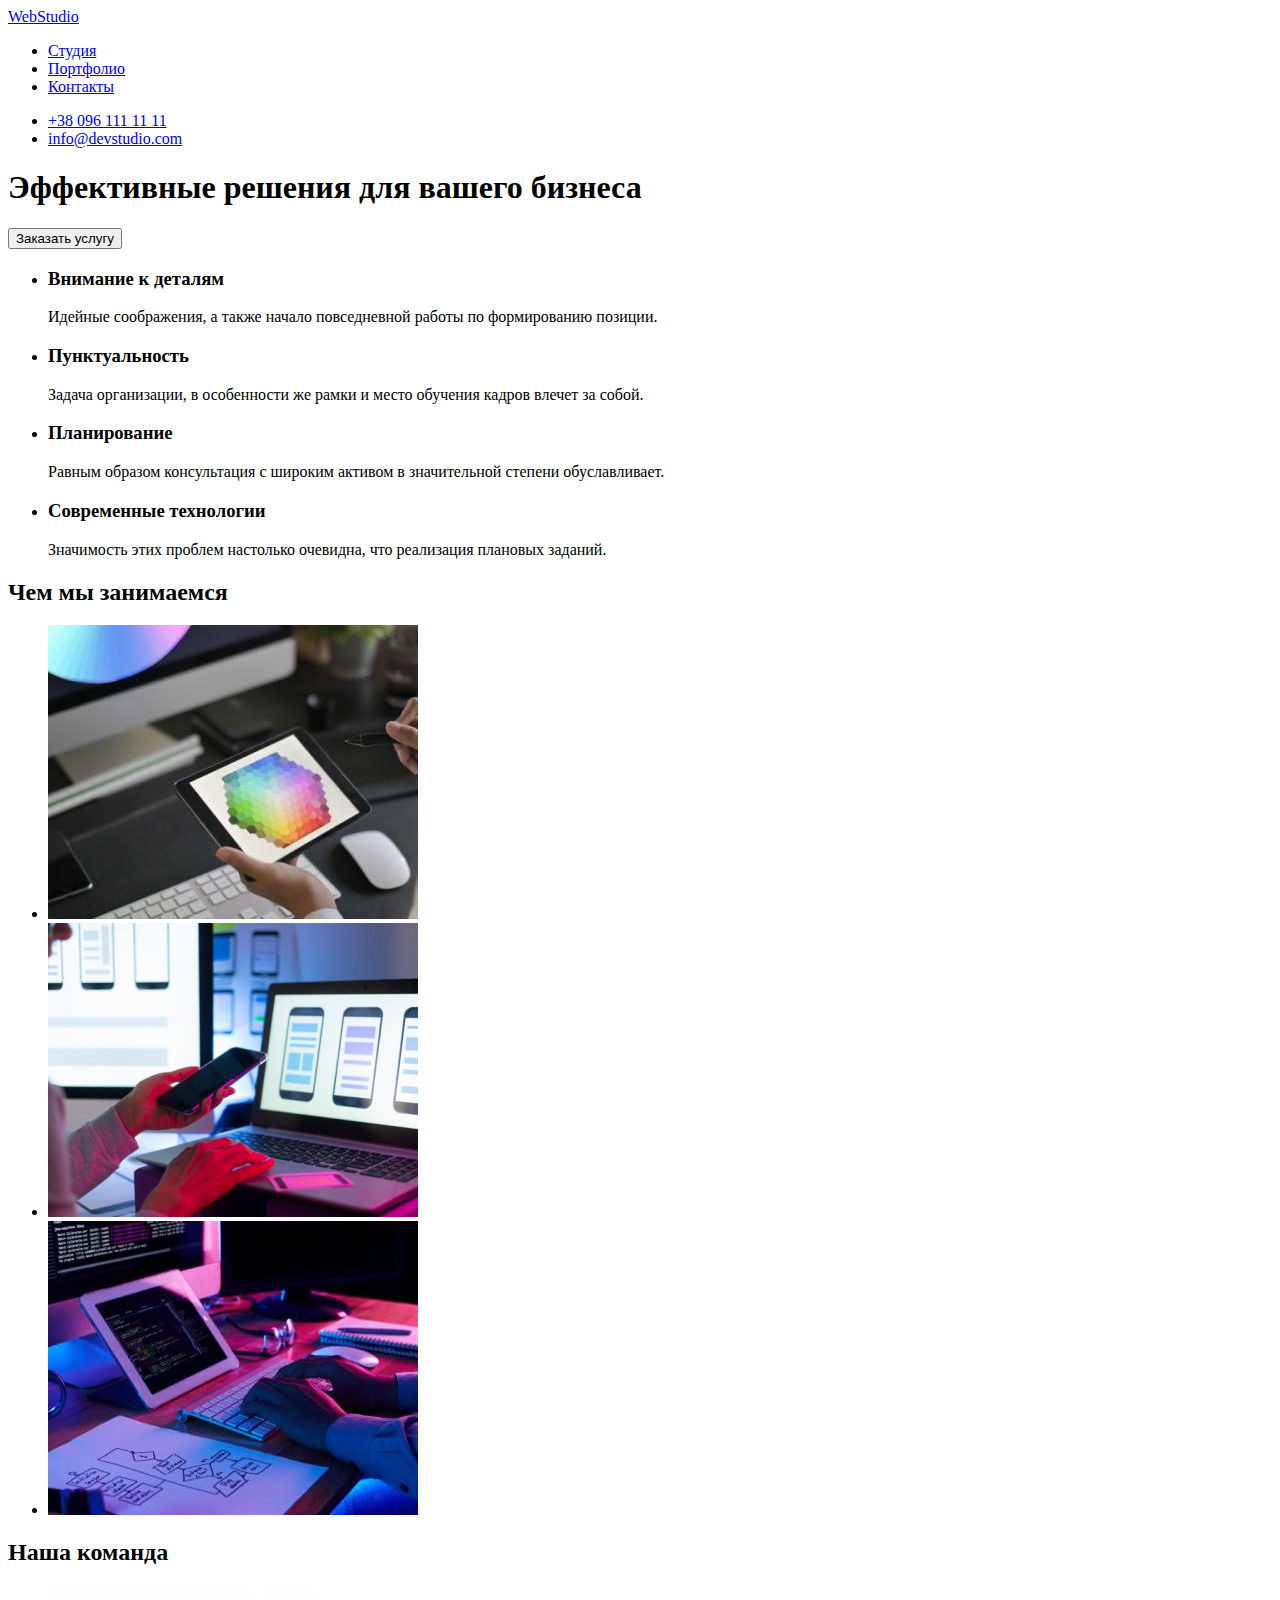
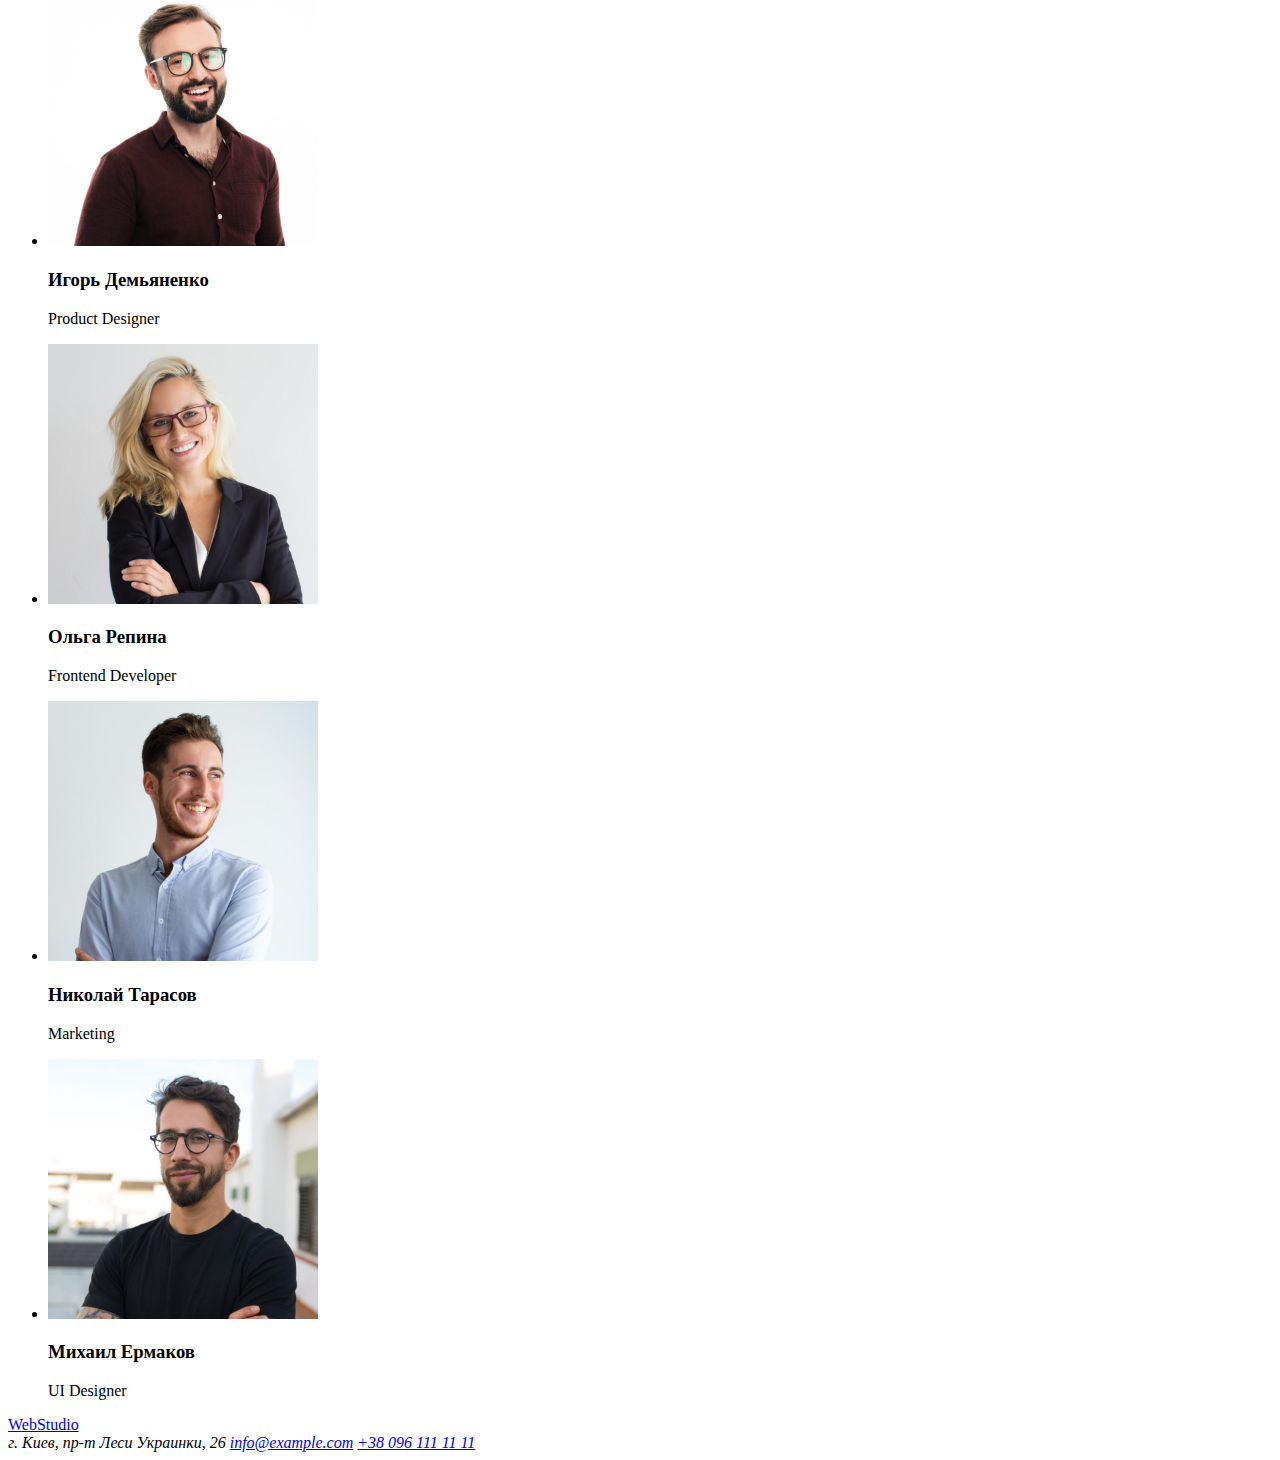
==== index.html @ df604c3b "Initial commit" ====
<!DOCTYPE html>
<html lang="en">
  <head>
    <meta charset="UTF-8" />
    <meta name="WebStudio" content="width=device-width, initial-scale=1.0" />
    <title>WebStudio (Version 2.1)</title>
  </head>
  <body>
    <header>
      <nav>
        <a href="WebStudio">WebStudio</a>
        <ul>
          <li><a href="Студия">Студия</a></li>
          <li><a href="Портфолио">Портфолио</a></li>
          <li><a href="Контакты">Контакты</a></li>
        </ul>
      </nav>
      <ul>
        <li><a href="tel:0961111111">+38 096 111 11 11</a></li>
        <li><a href="mailto:info@devstudio.com">info@devstudio.com</a></li>
      </ul>
    </header>
    <main>
      <section>
        <h1>Эффективные решения для вашего бизнеса</h1>
        <button>Заказать услугу</button>
      </section>

      <section>
        <ul>
          <li>
            <h3>Внимание к деталям</h3>
            <p>Идейные соображения, а также начало повседневной работы по формированию позиции.</p>
          </li>
          <li>
            <h3>Пунктуальность</h3>
            <p>Задача организации, в особенности же рамки и место обучения кадров влечет за собой.</p>
          </li>
          <li>
            <h3>Планирование</h3>
            <p>Равным образом консультация с широким активом в значительной степени обуславливает.</p>
          </li>
          <li>
            <h3>Современные технологии</h3>
            <p>Значимость этих проблем настолько очевидна, что реализация плановых заданий.</p>
          </li>
        </ul>
      </section>
      <section>
        <h2>Чем мы занимаемся</h2>
        <ul>
          <li><img src="./images/planshet.jpg" alt="Создаем современные веб сайты" width="370" /></li>
          <li>
            <img src="./images/phone.jpg" alt="Интегрируем под работу на мобильных устройствах" width="370" />
          </li>
          <li><img src="./images/keyboard.jpg" alt="Оформляем веб дизайн" width="370" /></li>
        </ul>
      </section>
      <section>
        <h2>Наша команда</h2>
        <ul>
          <li>
            <img src="./images/igor.jpg" alt="Игорь Демьяненко" width="270" height="260" />
            <h3>Игорь Демьяненко</h3>
            <p>Product Designer</p>
          </li>

          <li>
            <img src="./images/olga.jpg" alt="Ольга Репина" width="270" height="260" />
            <h3>Ольга Репина</h3>
            <p>Frontend Developer</p>
          </li>

          <li>
            <img src="./images/nik.jpg" alt="Николай Тарасов" width="270" height="260" />
            <h3>Николай Тарасов</h3>
            <p>Marketing</p>
          </li>

          <li>
            <img src="./images/misha.jpg" alt="Михаил Ермаков" width="270" height="260" />
            <h3>Михаил Ермаков</h3>
            <p>UI Designer</p>
          </li>
        </ul>
      </section>
    </main>

    <footer>
      <a href="WebStudio">WebStudio</a>
      <address>
        г. Киев, пр-т Леси Украинки, 26
        <a href="mailto:info@example.com">info@example.com</a>
        <a href="tel:0961111111">+38 096 111 11 11</a>
      </address>
    </footer>
  </body>
</html>
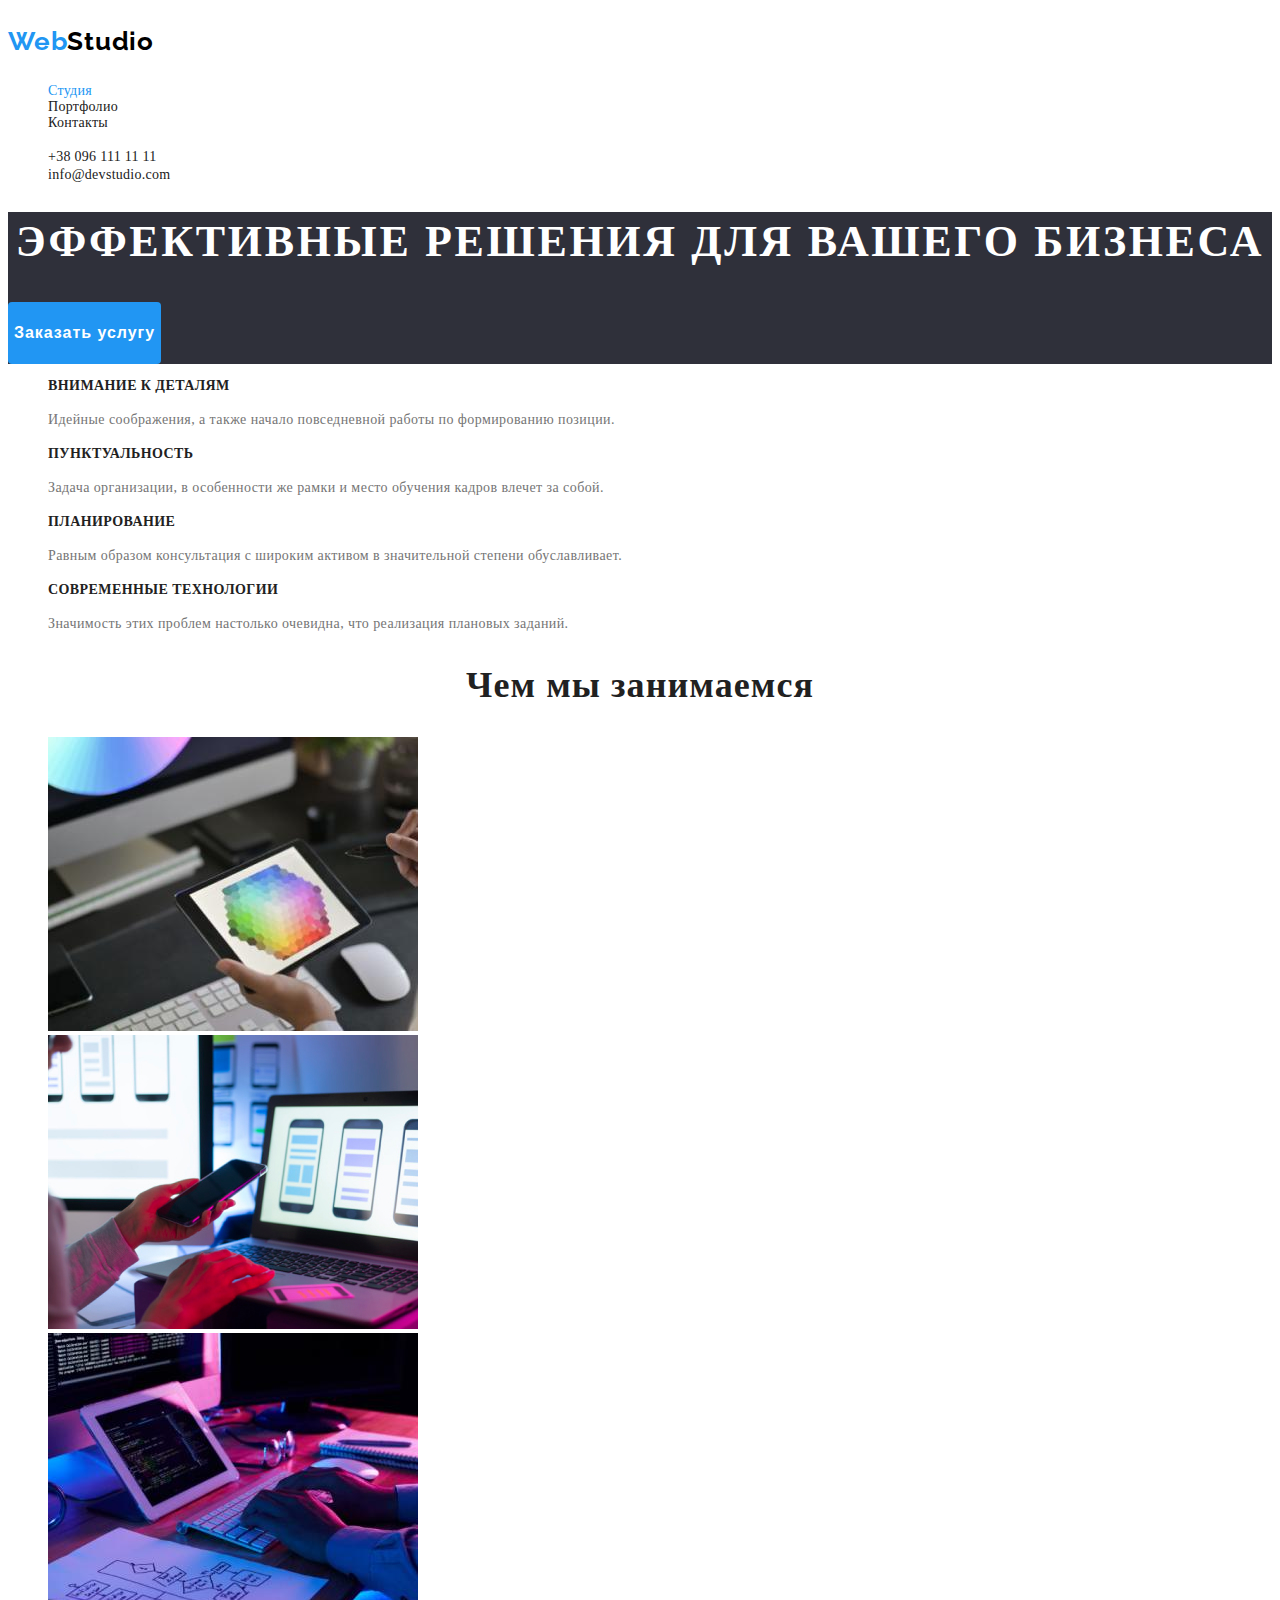
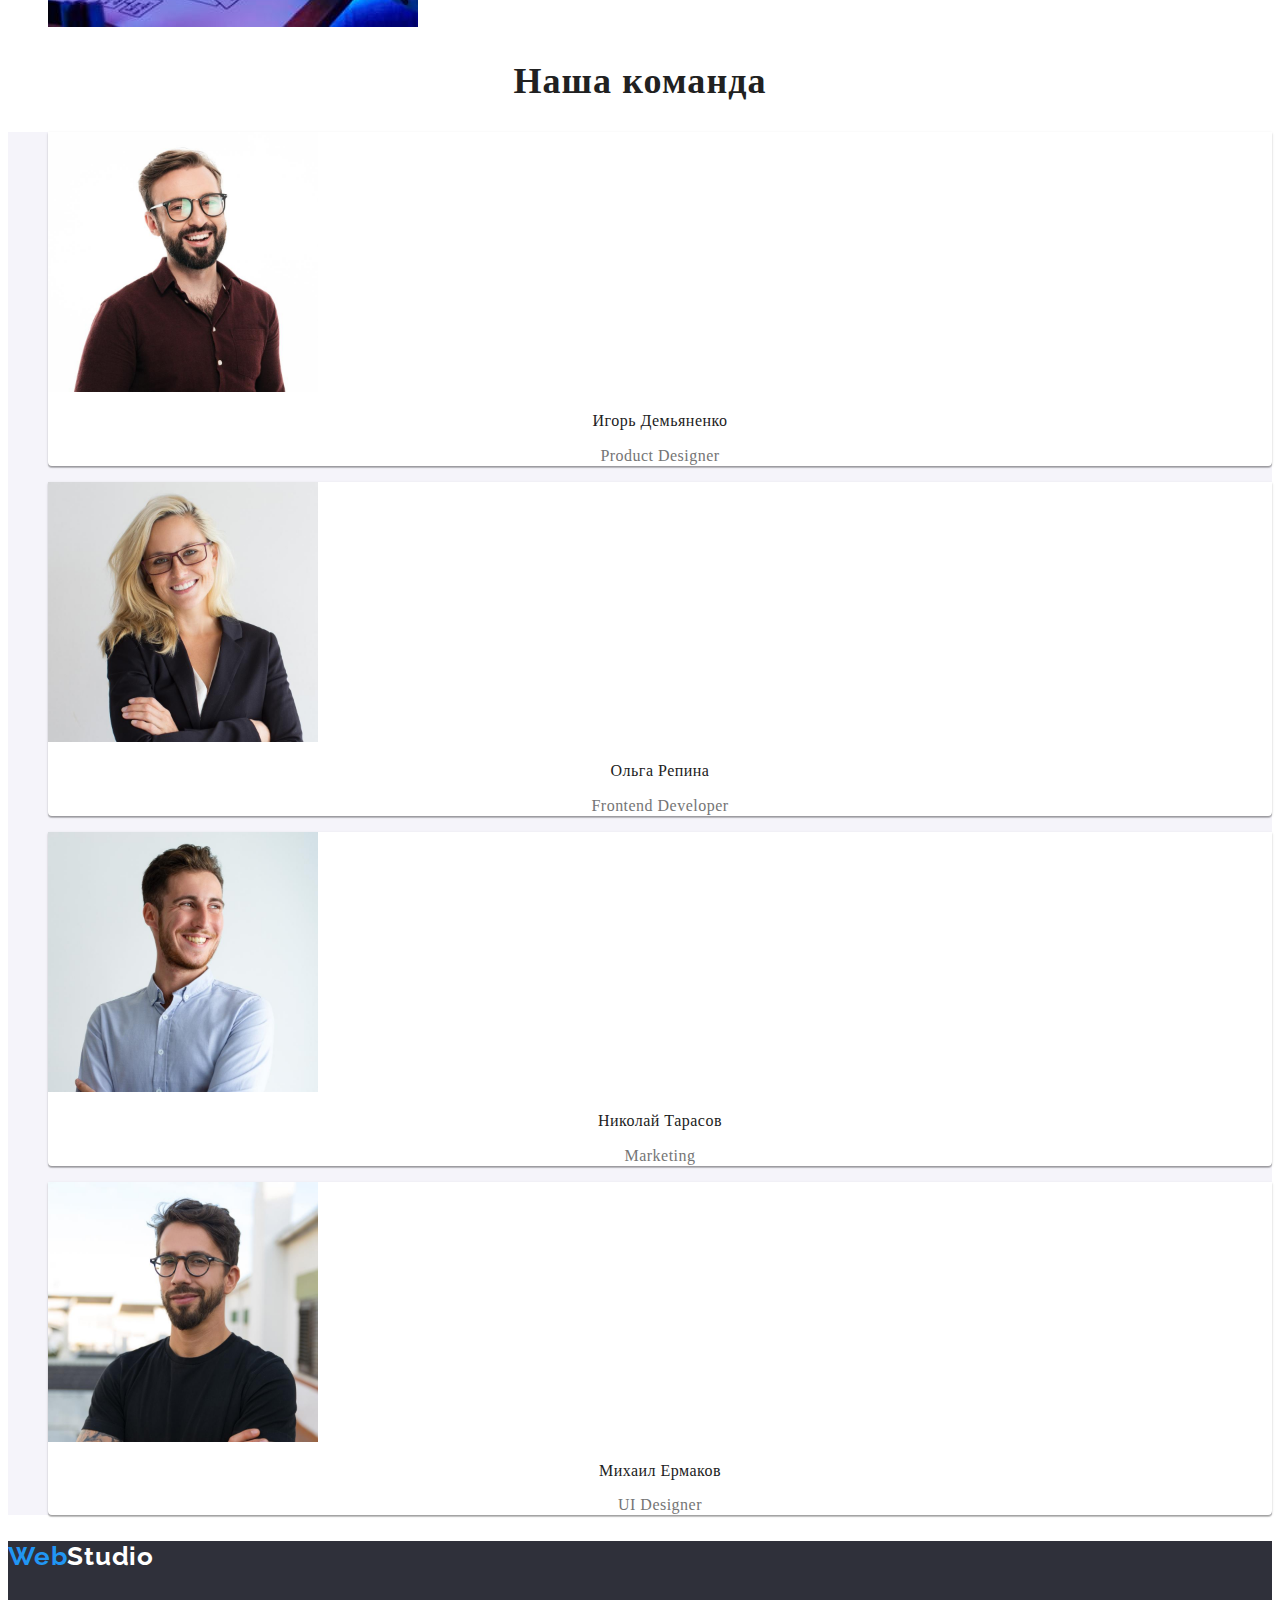
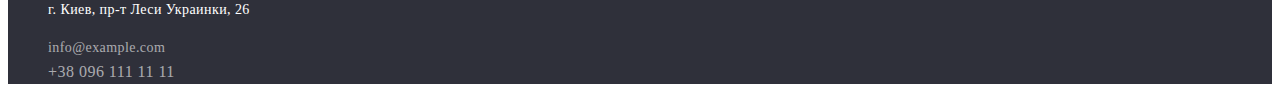
==== commit 4009afbc: "Add files via upload" ====
--- a/index.html
+++ b/index.html
@@ -2,96 +2,107 @@
 <html lang="en">
   <head>
     <meta charset="UTF-8" />
-    <meta name="WebStudio" content="width=device-width, initial-scale=1.0" />
-    <title>WebStudio (Version 2.1)</title>
+    <meta http-equiv="X-UA-Compatible" content="IE=edge" />
+    <meta name="viewport" content="width=device-width, initial-scale=1.0" />
+    <title>WebStudio 2</title>
+    <!-- Project fonts -->
+    <link rel="preconnect" href="https://fonts.googleapis.com" />
+    <link rel="preconnect" href="https://fonts.gstatic.com" crossorigin />
+    <link
+      href="https://fonts.googleapis.com/css2?family=Open+Sans:wght@400;600;700&family=Raleway:wght@700&display=swap"
+      rel="stylesheet"
+    />
+    <!-- Custom styles -->
+    <link rel="stylesheet" href="./css/style.css" />
   </head>
   <body>
-    <header>
-      <nav>
-        <a href="WebStudio">WebStudio</a>
-        <ul>
-          <li><a href="Студия">Студия</a></li>
-          <li><a href="Портфолио">Портфолио</a></li>
-          <li><a href="Контакты">Контакты</a></li>
+    <header class="header">
+      <nav class="navbar">
+        <p class="logo">Web<span style="color:rgb(0, 0, 0)">Studio</span></p>         
+        <ul class="list">
+          <li class="item"><a class="link active " href="./index.html">Студия</a></li>
+          <li class="item"><a class="link " href="./portfolio.html">Портфолио</a></li>
+          <li class="item"><a class="link" href="Контакты">Контакты</a></li>
         </ul>
       </nav>
-      <ul>
-        <li><a href="tel:0961111111">+38 096 111 11 11</a></li>
-        <li><a href="mailto:info@devstudio.com">info@devstudio.com</a></li>
+      <ul class="contacts">
+        <li><a class="contact" href="tel:0961111111">+38 096 111 11 11</a></li>
+        <li><a class="contact" href="mailto:info@devstudio.com">info@devstudio.com</a></li>
       </ul>
     </header>
     <main>
-      <section>
-        <h1>Эффективные решения для вашего бизнеса</h1>
-        <button>Заказать услугу</button>
+      <section class="hero">
+        <h1 class="hero-title">Эффективные решения для вашего бизнеса</h1>
+        <button type="button" class="button"><p class="button-text">Заказать услугу</p></button>
       </section>
 
       <section>
-        <ul>
-          <li>
-            <h3>Внимание к деталям</h3>
-            <p>Идейные соображения, а также начало повседневной работы по формированию позиции.</p>
+        <ul class="list">
+          <li class="list-item">
+            <h3 class="subheader">Внимание к деталям</h3>
+            <p class="description">Идейные соображения, а также начало повседневной работы по формированию позиции.</p>
           </li>
-          <li>
-            <h3>Пунктуальность</h3>
-            <p>Задача организации, в особенности же рамки и место обучения кадров влечет за собой.</p>
+          <li class="list-item">
+            <h3 class="subheader">Пунктуальность</h3>
+            <p class="description">Задача организации, в особенности же рамки и место обучения кадров влечет за собой.</p>
           </li>
-          <li>
-            <h3>Планирование</h3>
-            <p>Равным образом консультация с широким активом в значительной степени обуславливает.</p>
+          <li class="list-item">
+            <h3 class="subheader">Планирование</h3>
+            <p class="description">Равным образом консультация с широким активом в значительной степени обуславливает.</p>
           </li>
-          <li>
-            <h3>Современные технологии</h3>
-            <p>Значимость этих проблем настолько очевидна, что реализация плановых заданий.</p>
+          <li class="list-item">
+            <h3 class="subheader">Современные технологии</h3>
+            <p class="description">Значимость этих проблем настолько очевидна, что реализация плановых заданий.</p>
           </li>
         </ul>
       </section>
-      <section>
-        <h2>Чем мы занимаемся</h2>
-        <ul>
-          <li><img src="./images/planshet.jpg" alt="Создаем современные веб сайты" width="370" /></li>
-          <li>
-            <img src="./images/phone.jpg" alt="Интегрируем под работу на мобильных устройствах" width="370" />
+      <section class="img-group">
+        <h2 class="title">Чем мы занимаемся</h2>
+        <ul class="img-list">
+          <li class="img"><img src="./images/planshet.jpg" alt="Создаем современные веб сайты"/></li>
+          <li class="img"><img src="./images/phone.jpg" alt="Интегрируем под работу на мобильных устройствах"/>
           </li>
-          <li><img src="./images/keyboard.jpg" alt="Оформляем веб дизайн" width="370" /></li>
+          <li class="img"><img src="./images/keyboard.jpg" alt="Оформляем веб дизайн"/></li>
         </ul>
       </section>
-      <section>
-        <h2>Наша команда</h2>
-        <ul>
-          <li>
-            <img src="./images/igor.jpg" alt="Игорь Демьяненко" width="270" height="260" />
-            <h3>Игорь Демьяненко</h3>
-            <p>Product Designer</p>
+      <section >
+        <h2 class="title">Наша команда</h2>
+        <ul class="team-cards">
+          <li class="team-card" >
+            <img class="img-member" src="./images/igor.jpg" alt="Игорь Демьяненко"/>
+            <h3 class="member-name">Игорь Демьяненко</h3>
+            <p class="member-role">Product Designer</p>
           </li>
 
-          <li>
-            <img src="./images/olga.jpg" alt="Ольга Репина" width="270" height="260" />
-            <h3>Ольга Репина</h3>
-            <p>Frontend Developer</p>
+          <li class="team-card">  
+            <img class="img-member" src="./images/olga.jpg" alt="Ольга Репина" />
+            <h3 class="member-name">Ольга Репина</h3>
+            <p class="member-role">Frontend Developer</p>
           </li>
 
-          <li>
-            <img src="./images/nik.jpg" alt="Николай Тарасов" width="270" height="260" />
-            <h3>Николай Тарасов</h3>
-            <p>Marketing</p>
-          </li>
+          <li class="team-card">                  
+            <img class="img-member" src="./images/nik.jpg" alt="Николай Тарасов" />
+            <h3 class="member-name">Николай Тарасов</h3>
+            <p class="member-role">Marketing</p>
+          </li>                           
 
-          <li>
-            <img src="./images/misha.jpg" alt="Михаил Ермаков" width="270" height="260" />
-            <h3>Михаил Ермаков</h3>
-            <p>UI Designer</p>
+          <li class="team-card">
+            <img  class="img-member" src="./images/misha.jpg" alt="Михаил Ермаков"/>
+            <h3 class="member-name">Михаил Ермаков</h3>
+            <p class="member-role">UI Designer</p>
           </li>
         </ul>
       </section>
     </main>
 
-    <footer>
-      <a href="WebStudio">WebStudio</a>
+    <footer class="footer">
+      <p class="logo">Web<span style="color:white">Studio</span></p>
       <address>
-        г. Киев, пр-т Леси Украинки, 26
-        <a href="mailto:info@example.com">info@example.com</a>
-        <a href="tel:0961111111">+38 096 111 11 11</a>
+        <ul class="contacts">
+        <li><p class="adress">г. Киев, пр-т Леси Украинки, 26</p></li>
+       <li><a  class="email" href="mailto:info@example.com">info@example.com</a></li> 
+        <li><a class="phone" href="tel:0961111111">+38 096 111 11 11</a></li>
+      </ul>
       </address>
     </footer>
   </body>
--- a/css/style.css
+++ b/css/style.css
@@ -0,0 +1,321 @@
+body{
+    font-family: 'Roboto';
+    font-style: normal;
+
+
+}
+.hero{
+    background-color: #2F303A;
+}
+
+.header{
+    background: #FFFFFF;
+    
+}
+.hero-title{
+
+font-weight: 900;
+font-size: 44px;
+line-height: 1.36;
+text-align: center;
+letter-spacing: 0.06em;
+text-transform: uppercase;
+color: #FFFFFF;
+}
+.title{
+font-style: normal;
+font-weight: 700;
+font-size: 36px;
+line-height: 1.16;
+text-align: center;
+letter-spacing: 0.03em;
+
+color: #212121;
+}
+.subheader{
+font-style: normal;
+font-weight: 700;
+font-size: 14px;
+line-height: 1.14;
+letter-spacing: 0.03em;
+text-transform: uppercase;
+
+color: #212121;
+
+
+}
+.description{
+
+font-style: normal;
+font-weight: 400;
+font-size: 14px;
+line-height: 1.7;
+letter-spacing: 0.03em;
+
+color: #757575;
+
+
+}
+.phone{
+
+
+text-decoration: none;
+color: #757575;
+font-family: 'Roboto';
+font-style: normal;
+font-weight: 400;
+font-size: 1.7;
+line-height: 24px;
+letter-spacing: 0.03em;
+color: rgba(255, 255, 255, 0.6);
+}
+
+.button{
+    
+background: #2196F3;
+border-radius: 4px;
+outline: none;
+  cursor: pointer;
+  border: none;
+
+}
+.button-text{
+font-weight: 700;
+font-size: 16px;
+line-height: 1.8;
+display: flex;
+align-items: center;
+text-align: center;
+letter-spacing: 0.06em;
+color: #FFFFFF;
+}
+.button:hover{
+    background: #188CE8;
+border-radius: 4px;
+}
+.logo{
+
+font-family: 'Raleway';
+font-style: normal;
+font-weight: 700;
+font-size: 26px;
+line-height: 1.19;
+
+/* identical to box height */
+letter-spacing: 0.03em;
+
+color: #2196F3;
+
+}
+.container
+{
+    background: #FFFFFF;
+border: 1px solid #EEEEEE;
+box-sizing: border-box;
+}
+.list{
+font-style: normal;
+font-weight: 500;
+font-size: 14px;
+line-height: 1.14;
+letter-spacing: 0.02em;
+
+color: #212121;
+}
+.footer{
+    background: #2F303A;
+}
+
+.img-member{
+width: 270px;
+height: 260px;
+}
+.team-card{
+    background: #FFFFFF;
+
+/* material shadow v1 */
+box-shadow: 0px 1px 3px rgba(0, 0, 0, 0.12), 0px 1px 1px rgba(0, 0, 0, 0.14), 0px 2px 1px rgba(0, 0, 0, 0.2);
+border-radius: 0px 0px 4px 4px;
+}
+.member-name{
+font-style: normal;
+font-weight: 500;
+font-size: 16px;
+line-height: 1.18;
+text-align: center;
+letter-spacing: 0.03em;
+color: #212121;
+}
+.member-role{
+font-style: normal;
+font-weight: 400;
+font-size: 16px;
+line-height: 1.18;
+text-align: center;
+letter-spacing: 0.03em;
+
+color: #757575;
+
+
+}
+.filter-buttons{
+    text-align: center;
+
+}
+.filter-button{
+    background: #F5F4FA;
+    border-radius: 4px;
+    font-family: 'Roboto';
+    font-style: normal;
+    font-weight: 500;
+    font-size: 16px;
+    line-height: 1.6;
+    text-align: center;
+    letter-spacing: 0.03em;
+    color: #212121;
+}
+.filter-name{
+    font-family: 'Roboto';
+font-style: normal;
+font-weight: 500;
+font-size: 16px;
+line-height: 1.6;
+text-align: center;
+letter-spacing: 0.03em;
+
+color: #212121;
+}
+.active-button{
+  background: #2196F3;
+  color: #FFFFFF;
+ box-shadow: 0px 3px 1px rgba(0, 0, 0, 0.1), 0px 1px 2px rgba(0, 0, 0, 0.08), 0px 2px 2px rgba(0, 0, 0, 0.12);
+  border-radius: 4px;
+ font-family: 'Roboto';
+font-style: normal;
+font-weight: 500;
+font-size: 16px;
+line-height: 1.6;
+text-align: center;
+letter-spacing: 0.03em;
+color: #FFFFFF;
+    
+}
+.filter-button:active{
+    background: #2196F3;
+    color: #FFFFFF;
+box-shadow: 0px 3px 1px rgba(0, 0, 0, 0.1), 0px 1px 2px rgba(0, 0, 0, 0.08), 0px 2px 2px rgba(0, 0, 0, 0.12);
+border-radius: 4px;
+font-family: 'Roboto';
+font-style: normal;
+font-weight: 500;
+font-size: 16px;
+line-height: 1.6;
+text-align: center;
+letter-spacing: 0.03em;
+color: #FFFFFF;
+}
+
+.item-card{
+    list-style: none;
+    background: #FFFFFF;
+border: 1px solid #EEEEEE;
+box-sizing: border-box;
+}
+.item-header{
+    font-style: normal;
+    font-weight: 700;
+    font-size: 18px;
+    line-height: 2;
+   letter-spacing: 0.06em;
+    color: #212121;}
+    .item-name{
+        font-style: normal;
+font-weight: 400;
+font-size: 16px;
+line-height: 1.8;
+letter-spacing: 0.03em;
+color: #757575;
+    }
+.adress{
+font-style: normal;
+font-weight: 400;
+font-size: 14px;
+line-height: 1.7;
+letter-spacing: 0.03em;
+
+color: #FFFFFF;
+}
+.email{
+    font-family: 'Roboto';
+    font-style: normal;
+    font-weight: 400;
+    font-size: 14px;
+    line-height: 1.7;
+    
+    letter-spacing: 0.03em;
+    
+    color: rgba(255, 255, 255, 0.6);
+    text-decoration: none;
+    
+
+
+}
+
+.list{
+    list-style: none;
+    font-style: normal;
+    font-weight: 500;
+    font-size: 14px;
+    line-height: 1.14;
+    letter-spacing: 0.02em;
+    
+    color: #212121;}
+  
+.contacts{
+    list-style: none;
+    text-decoration: none;
+
+}
+.contact{
+    text-decoration: none;
+    font-family: 'Roboto';
+font-style: normal;
+font-weight: 500;
+font-size: 14px;
+line-height: 1.14;
+letter-spacing: 0.02em;
+
+color: #212121;
+}
+.contact:hover{
+    color: #2196F3;
+}
+.contact:focus{
+    color: #2196F3;
+}
+
+.link{
+    text-decoration: none;
+    font-family: 'Roboto';
+font-style: normal;
+font-weight: 500;
+font-size: 14px;
+line-height: 1.14;
+letter-spacing: 0.02em;
+
+color: #212121;
+}
+.active{
+    color: #2196F3;
+    }
+    .team-cards{
+        background: #F5F4FA;
+        list-style: none;
+    }
+    .img-list{
+        list-style: none;
+    }
+    .link:focus{
+        color: #3b6283;
+
+    }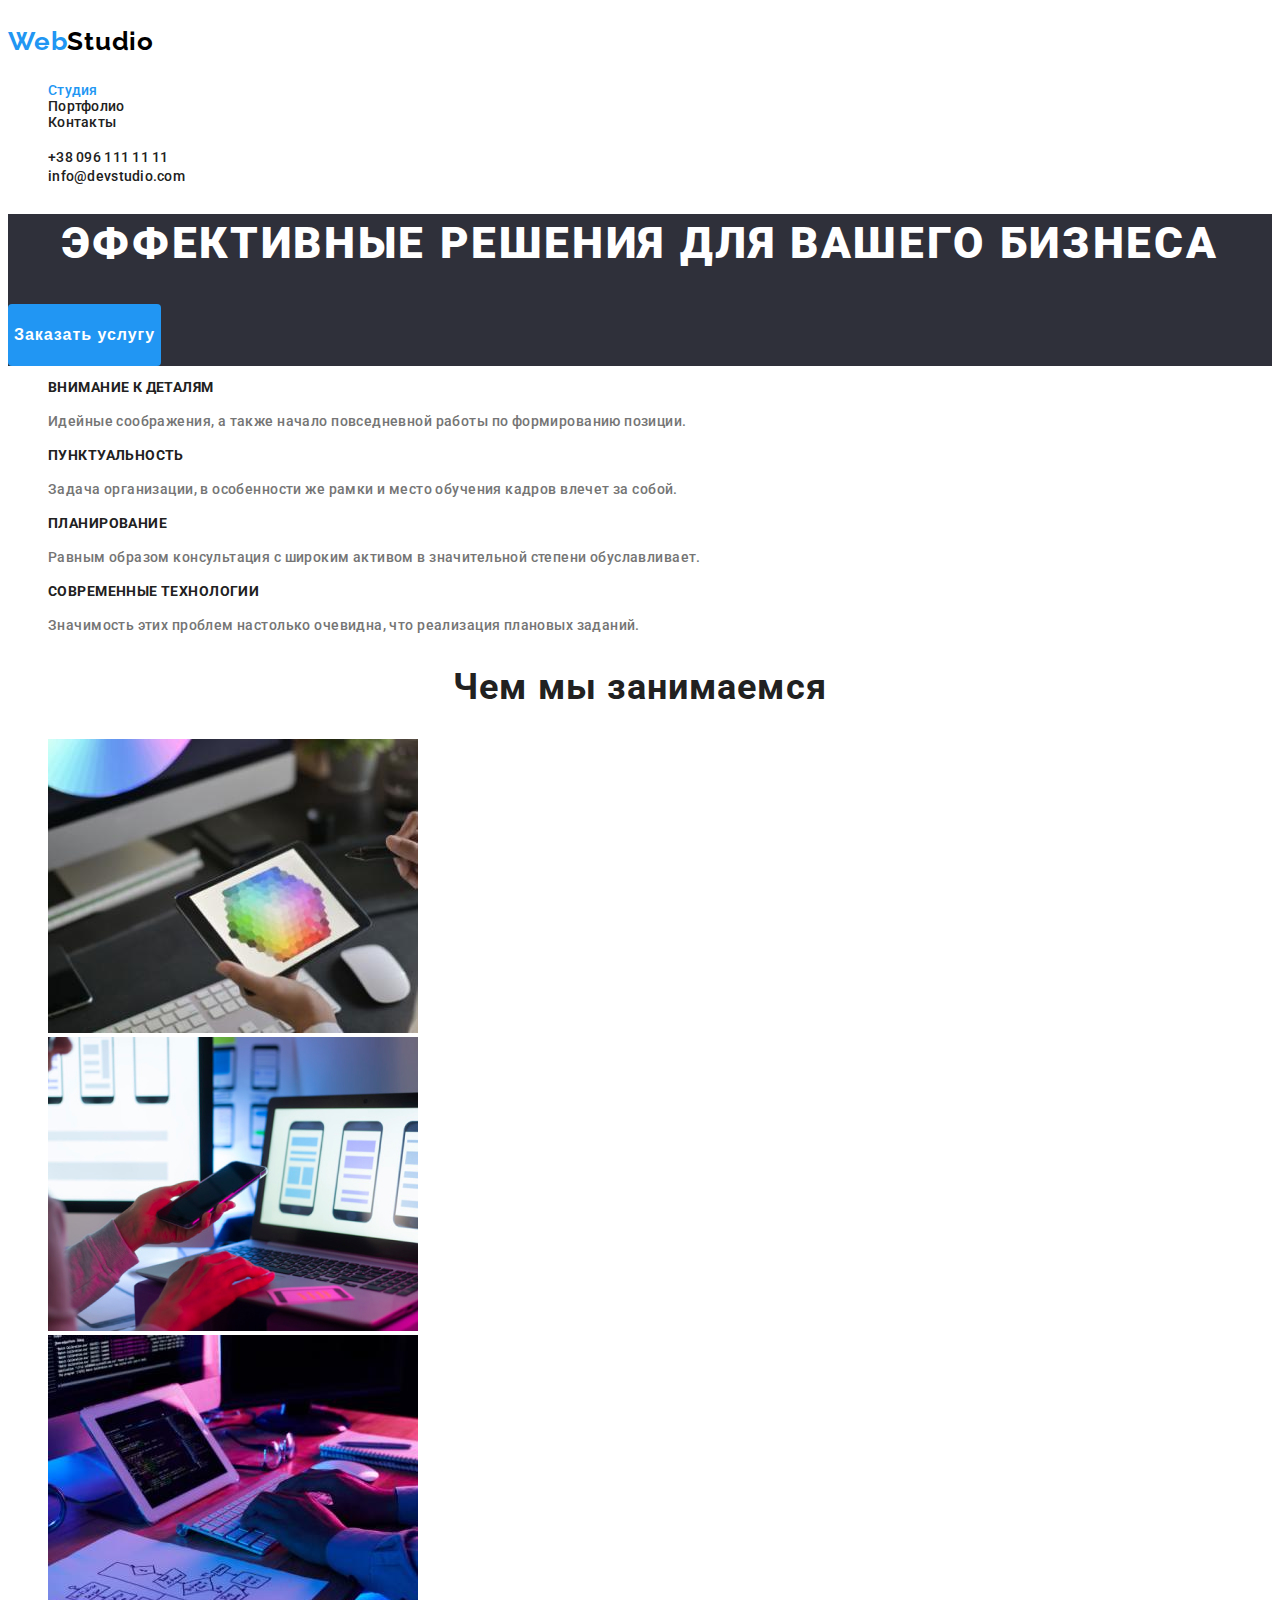
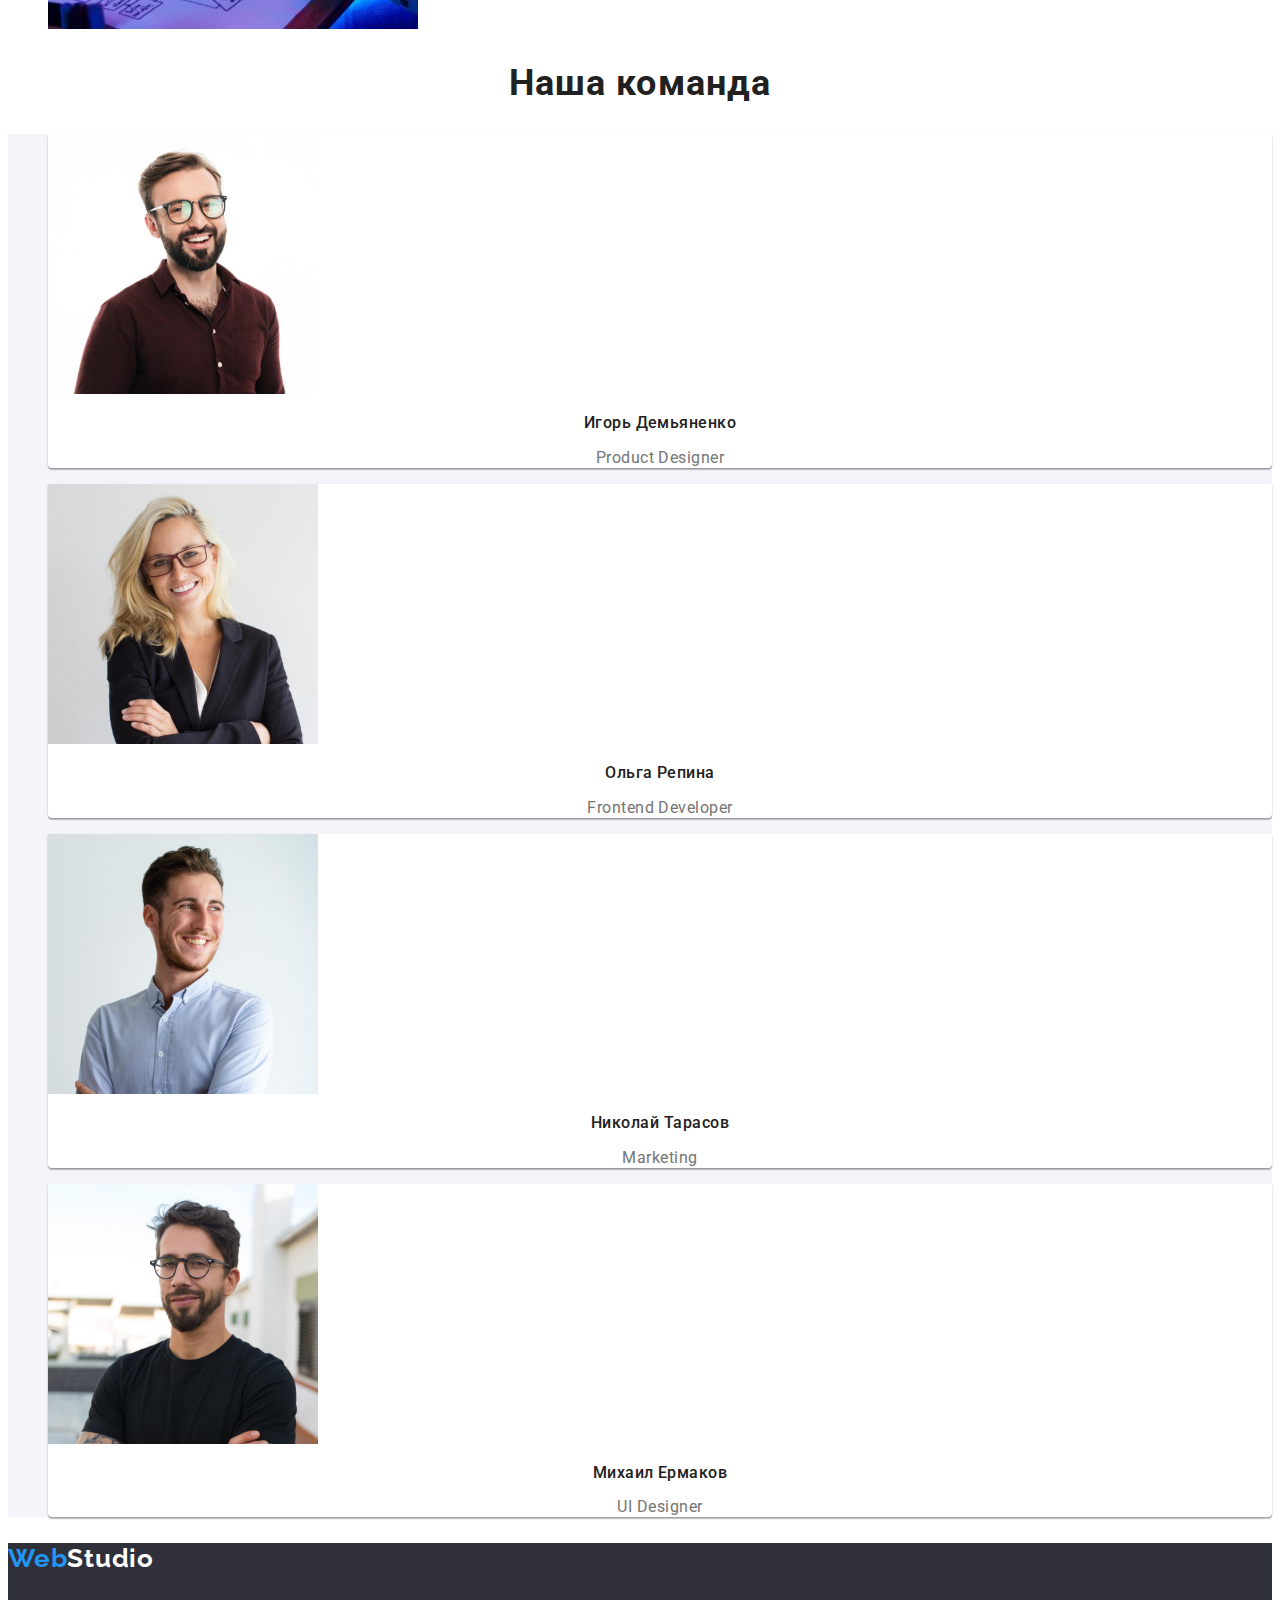
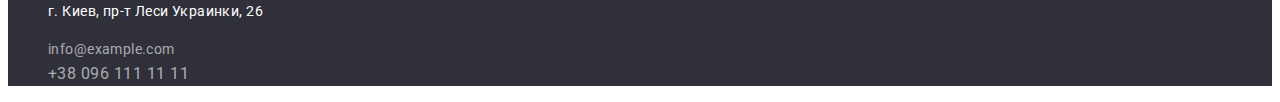
==== commit 17b19eaf: "Add files via upload" ====
--- a/index.html
+++ b/index.html
@@ -8,11 +8,8 @@
     <!-- Project fonts -->
     <link rel="preconnect" href="https://fonts.googleapis.com" />
     <link rel="preconnect" href="https://fonts.gstatic.com" crossorigin />
-    <link
-      href="https://fonts.googleapis.com/css2?family=Open+Sans:wght@400;600;700&family=Raleway:wght@700&display=swap"
-      rel="stylesheet"
-    />
-    <!-- Custom styles -->
+    <link href="https://fonts.googleapis.com/css2?family=Roboto:wght@400;700;900&display=swap" rel="stylesheet"> 
+    <link href="https://fonts.googleapis.com/css2?family=Raleway:wght@700&display=swap" rel="stylesheet"/>
     <link rel="stylesheet" href="./css/style.css" />
   </head>
   <body>
--- a/css/style.css
+++ b/css/style.css
@@ -1,11 +1,12 @@
+:root {
+    --main-bg-color:#2F303A;
+  }
 body{
     font-family: 'Roboto';
     font-style: normal;
-
-
 }
 .hero{
-    background-color: #2F303A;
+    background-color: var(--main-bg-color)
 }
 
 .header{
@@ -23,7 +24,6 @@
 color: #FFFFFF;
 }
 .title{
-font-style: normal;
 font-weight: 700;
 font-size: 36px;
 line-height: 1.16;
@@ -33,21 +33,16 @@
 color: #212121;
 }
 .subheader{
-font-style: normal;
 font-weight: 700;
 font-size: 14px;
 line-height: 1.14;
 letter-spacing: 0.03em;
 text-transform: uppercase;
-
 color: #212121;
 
 
 }
 .description{
-
-font-style: normal;
-font-weight: 400;
 font-size: 14px;
 line-height: 1.7;
 letter-spacing: 0.03em;
@@ -58,12 +53,8 @@
 }
 .phone{
 
-
 text-decoration: none;
 color: #757575;
-font-family: 'Roboto';
-font-style: normal;
-font-weight: 400;
 font-size: 1.7;
 line-height: 24px;
 letter-spacing: 0.03em;
@@ -96,7 +87,6 @@
 .logo{
 
 font-family: 'Raleway';
-font-style: normal;
 font-weight: 700;
 font-size: 26px;
 line-height: 1.19;
@@ -109,12 +99,11 @@
 }
 .container
 {
-    background: #FFFFFF;
+background: #FFFFFF;
 border: 1px solid #EEEEEE;
 box-sizing: border-box;
 }
 .list{
-font-style: normal;
 font-weight: 500;
 font-size: 14px;
 line-height: 1.14;
@@ -123,7 +112,7 @@
 color: #212121;
 }
 .footer{
-    background: #2F303A;
+    background: var(--main-bg-color)
 }
 
 .img-member{
@@ -132,13 +121,10 @@
 }
 .team-card{
     background: #FFFFFF;
-
-/* material shadow v1 */
 box-shadow: 0px 1px 3px rgba(0, 0, 0, 0.12), 0px 1px 1px rgba(0, 0, 0, 0.14), 0px 2px 1px rgba(0, 0, 0, 0.2);
 border-radius: 0px 0px 4px 4px;
 }
 .member-name{
-font-style: normal;
 font-weight: 500;
 font-size: 16px;
 line-height: 1.18;
@@ -147,8 +133,6 @@
 color: #212121;
 }
 .member-role{
-font-style: normal;
-font-weight: 400;
 font-size: 16px;
 line-height: 1.18;
 text-align: center;
@@ -165,18 +149,16 @@
 .filter-button{
     background: #F5F4FA;
     border-radius: 4px;
-    font-family: 'Roboto';
-    font-style: normal;
     font-weight: 500;
     font-size: 16px;
     line-height: 1.6;
     text-align: center;
     letter-spacing: 0.03em;
     color: #212121;
+    cursor: pointer;
+    border: none;
 }
 .filter-name{
-    font-family: 'Roboto';
-font-style: normal;
 font-weight: 500;
 font-size: 16px;
 line-height: 1.6;
@@ -190,8 +172,6 @@
   color: #FFFFFF;
  box-shadow: 0px 3px 1px rgba(0, 0, 0, 0.1), 0px 1px 2px rgba(0, 0, 0, 0.08), 0px 2px 2px rgba(0, 0, 0, 0.12);
   border-radius: 4px;
- font-family: 'Roboto';
-font-style: normal;
 font-weight: 500;
 font-size: 16px;
 line-height: 1.6;
@@ -205,8 +185,6 @@
     color: #FFFFFF;
 box-shadow: 0px 3px 1px rgba(0, 0, 0, 0.1), 0px 1px 2px rgba(0, 0, 0, 0.08), 0px 2px 2px rgba(0, 0, 0, 0.12);
 border-radius: 4px;
-font-family: 'Roboto';
-font-style: normal;
 font-weight: 500;
 font-size: 16px;
 line-height: 1.6;
@@ -238,7 +216,6 @@
     }
 .adress{
 font-style: normal;
-font-weight: 400;
 font-size: 14px;
 line-height: 1.7;
 letter-spacing: 0.03em;
@@ -246,9 +223,7 @@
 color: #FFFFFF;
 }
 .email{
-    font-family: 'Roboto';
-    font-style: normal;
-    font-weight: 400;
+    font-style: normal;
     font-size: 14px;
     line-height: 1.7;
     
@@ -263,7 +238,6 @@
 
 .list{
     list-style: none;
-    font-style: normal;
     font-weight: 500;
     font-size: 14px;
     line-height: 1.14;
@@ -274,12 +248,12 @@
 .contacts{
     list-style: none;
     text-decoration: none;
+    font-style: normal;
 
 }
 .contact{
     text-decoration: none;
-    font-family: 'Roboto';
-font-style: normal;
+   
 font-weight: 500;
 font-size: 14px;
 line-height: 1.14;
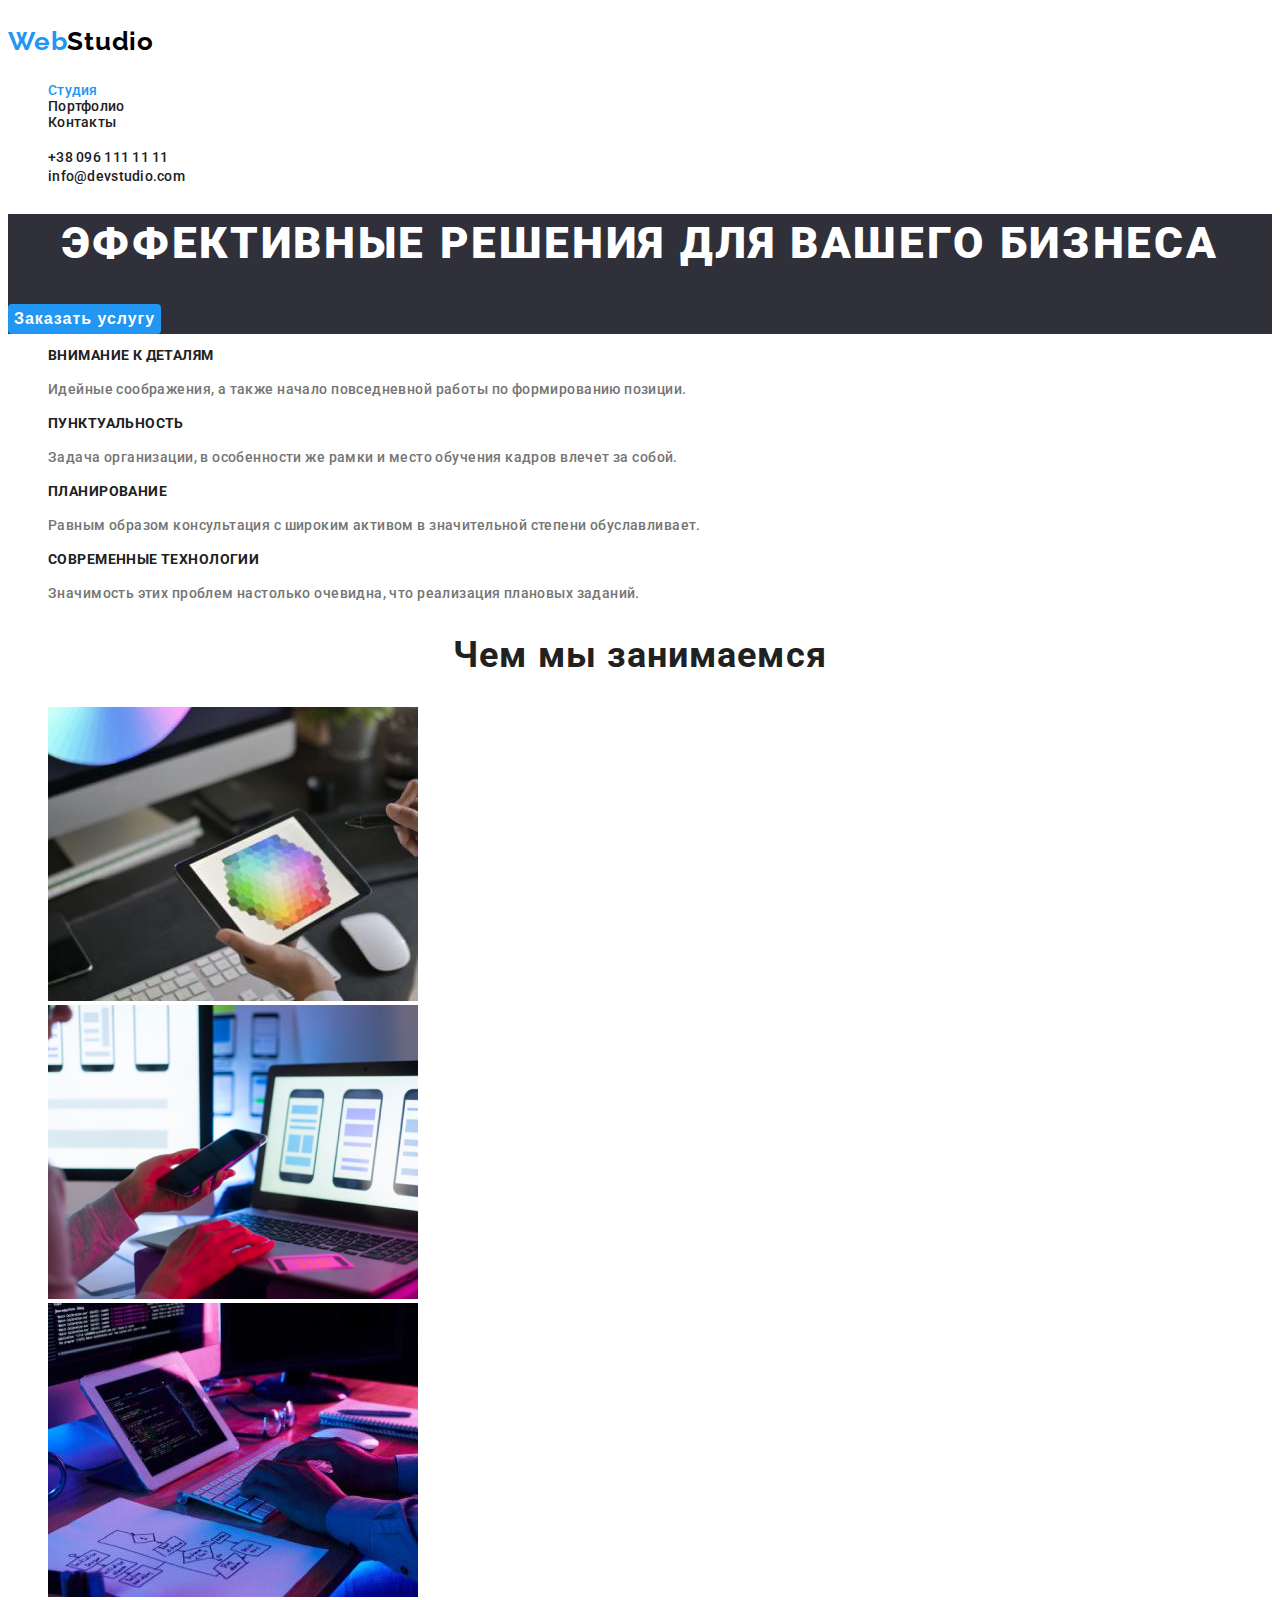
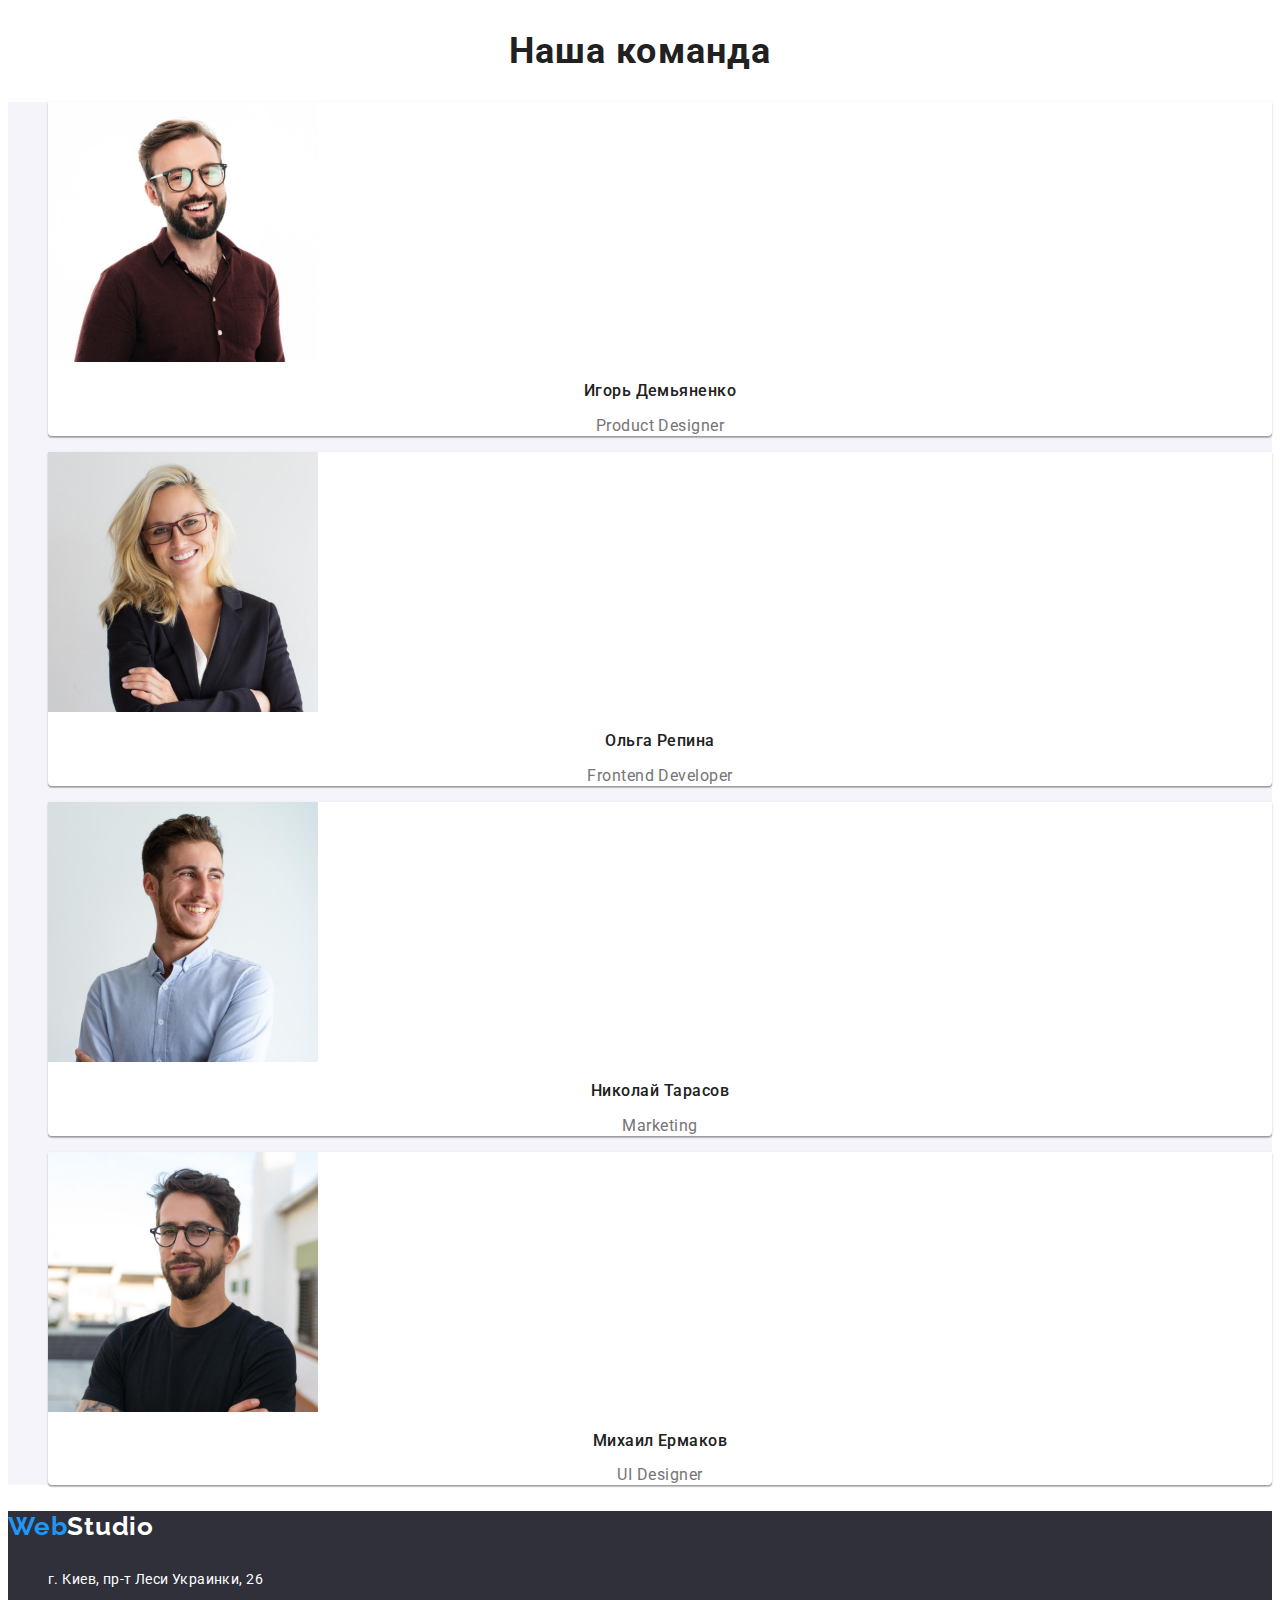
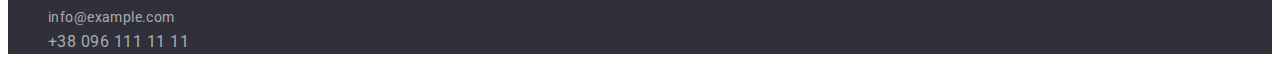
==== commit cfbb64c0: "Add files via upload" ====
--- a/index.html
+++ b/index.html
@@ -8,7 +8,7 @@
     <!-- Project fonts -->
     <link rel="preconnect" href="https://fonts.googleapis.com" />
     <link rel="preconnect" href="https://fonts.gstatic.com" crossorigin />
-    <link href="https://fonts.googleapis.com/css2?family=Roboto:wght@400;700;900&display=swap" rel="stylesheet"> 
+    <link href="https://fonts.googleapis.com/css2?family=Roboto:wght@400;500;700;900&display=swap" rel="stylesheet"> 
     <link href="https://fonts.googleapis.com/css2?family=Raleway:wght@700&display=swap" rel="stylesheet"/>
     <link rel="stylesheet" href="./css/style.css" />
   </head>
@@ -30,7 +30,7 @@
     <main>
       <section class="hero">
         <h1 class="hero-title">Эффективные решения для вашего бизнеса</h1>
-        <button type="button" class="button"><p class="button-text">Заказать услугу</p></button>
+        <button type="button" class="button">Заказать услугу</button>
       </section>
 
       <section>
--- a/css/style.css
+++ b/css/style.css
@@ -68,10 +68,7 @@
 outline: none;
   cursor: pointer;
   border: none;
-
-}
-.button-text{
-font-weight: 700;
+  font-weight: 700;
 font-size: 16px;
 line-height: 1.8;
 display: flex;
@@ -143,10 +140,12 @@
 
 }
 .filter-buttons{
-    text-align: center;
+list-style: none;
+text-align: center;
 
 }
 .filter-button{
+    font-family: 'Roboto';
     background: #F5F4FA;
     border-radius: 4px;
     font-weight: 500;
@@ -261,6 +260,10 @@
 
 color: #212121;
 }
+.link:hover{
+    color: #2196F3;
+
+}
 .contact:hover{
     color: #2196F3;
 }
@@ -290,6 +293,6 @@
         list-style: none;
     }
     .link:focus{
-        color: #3b6283;
+        color: #2196F3;
 
     }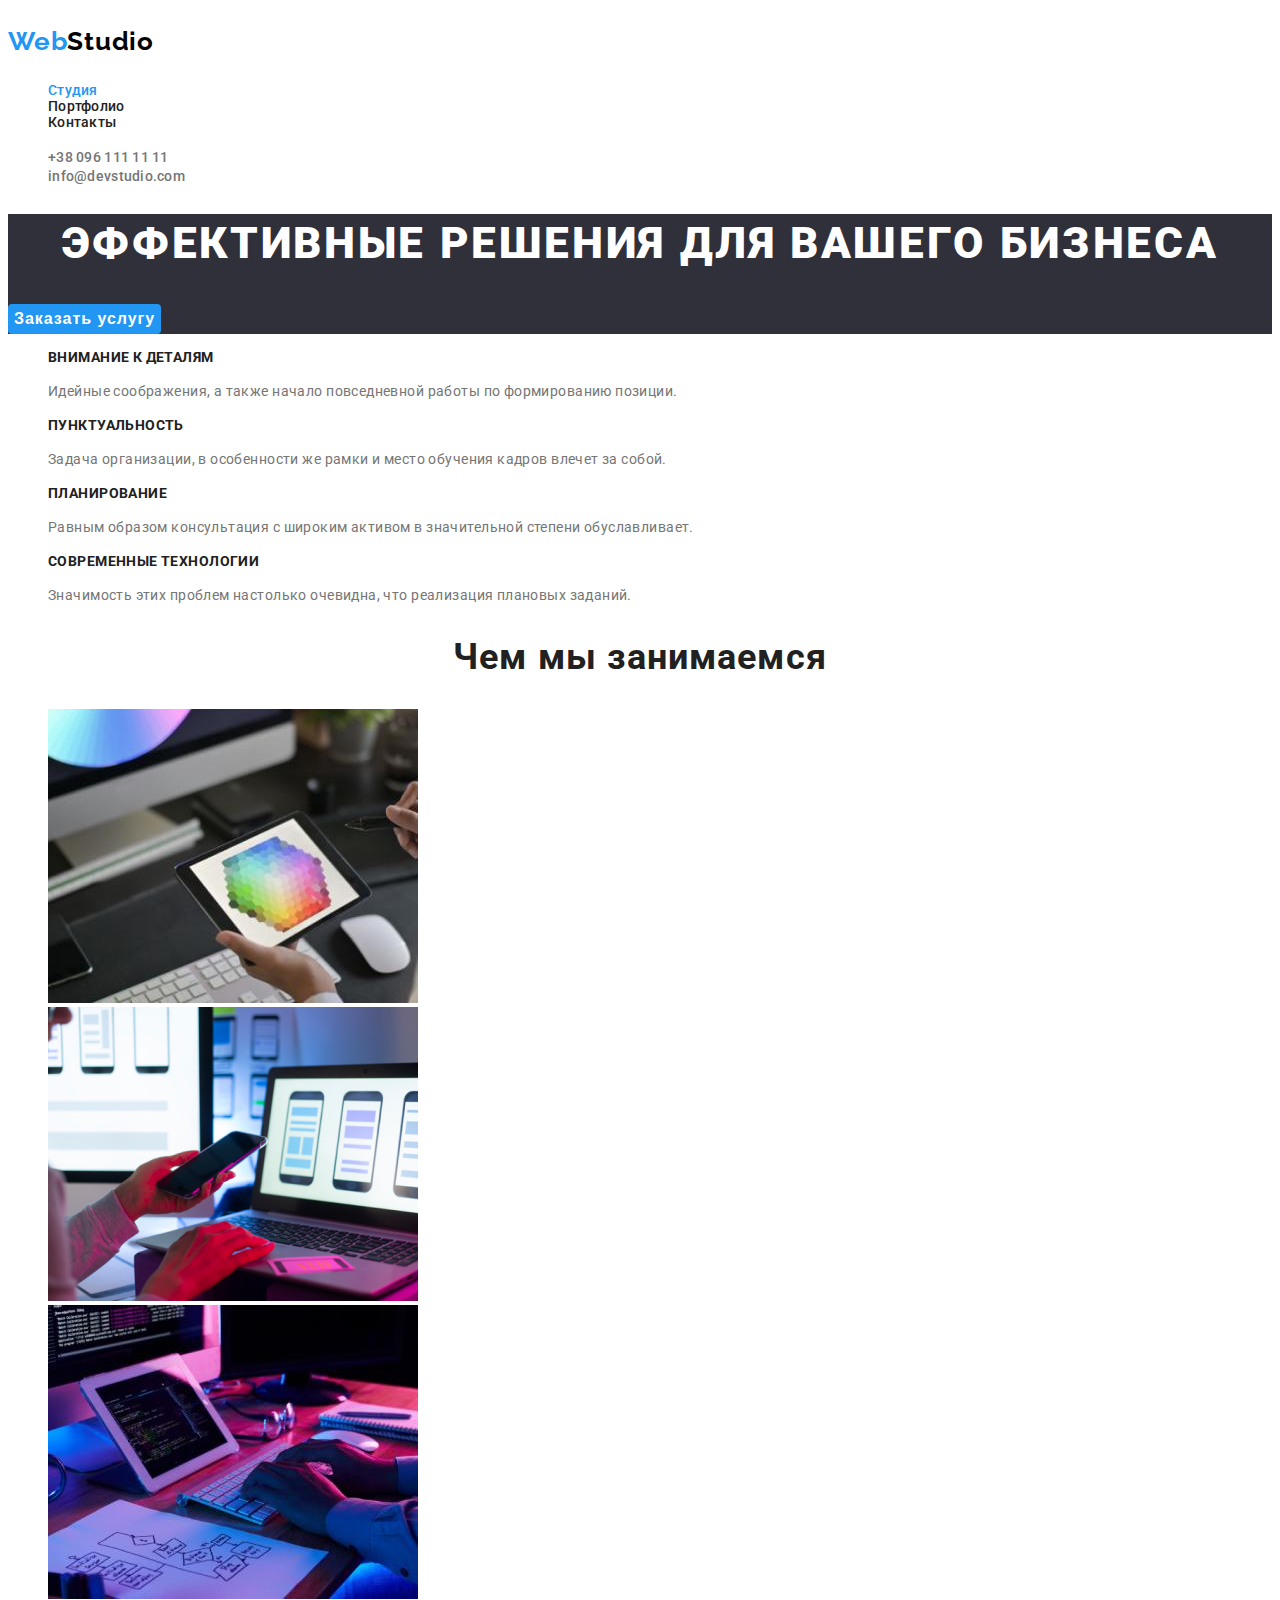
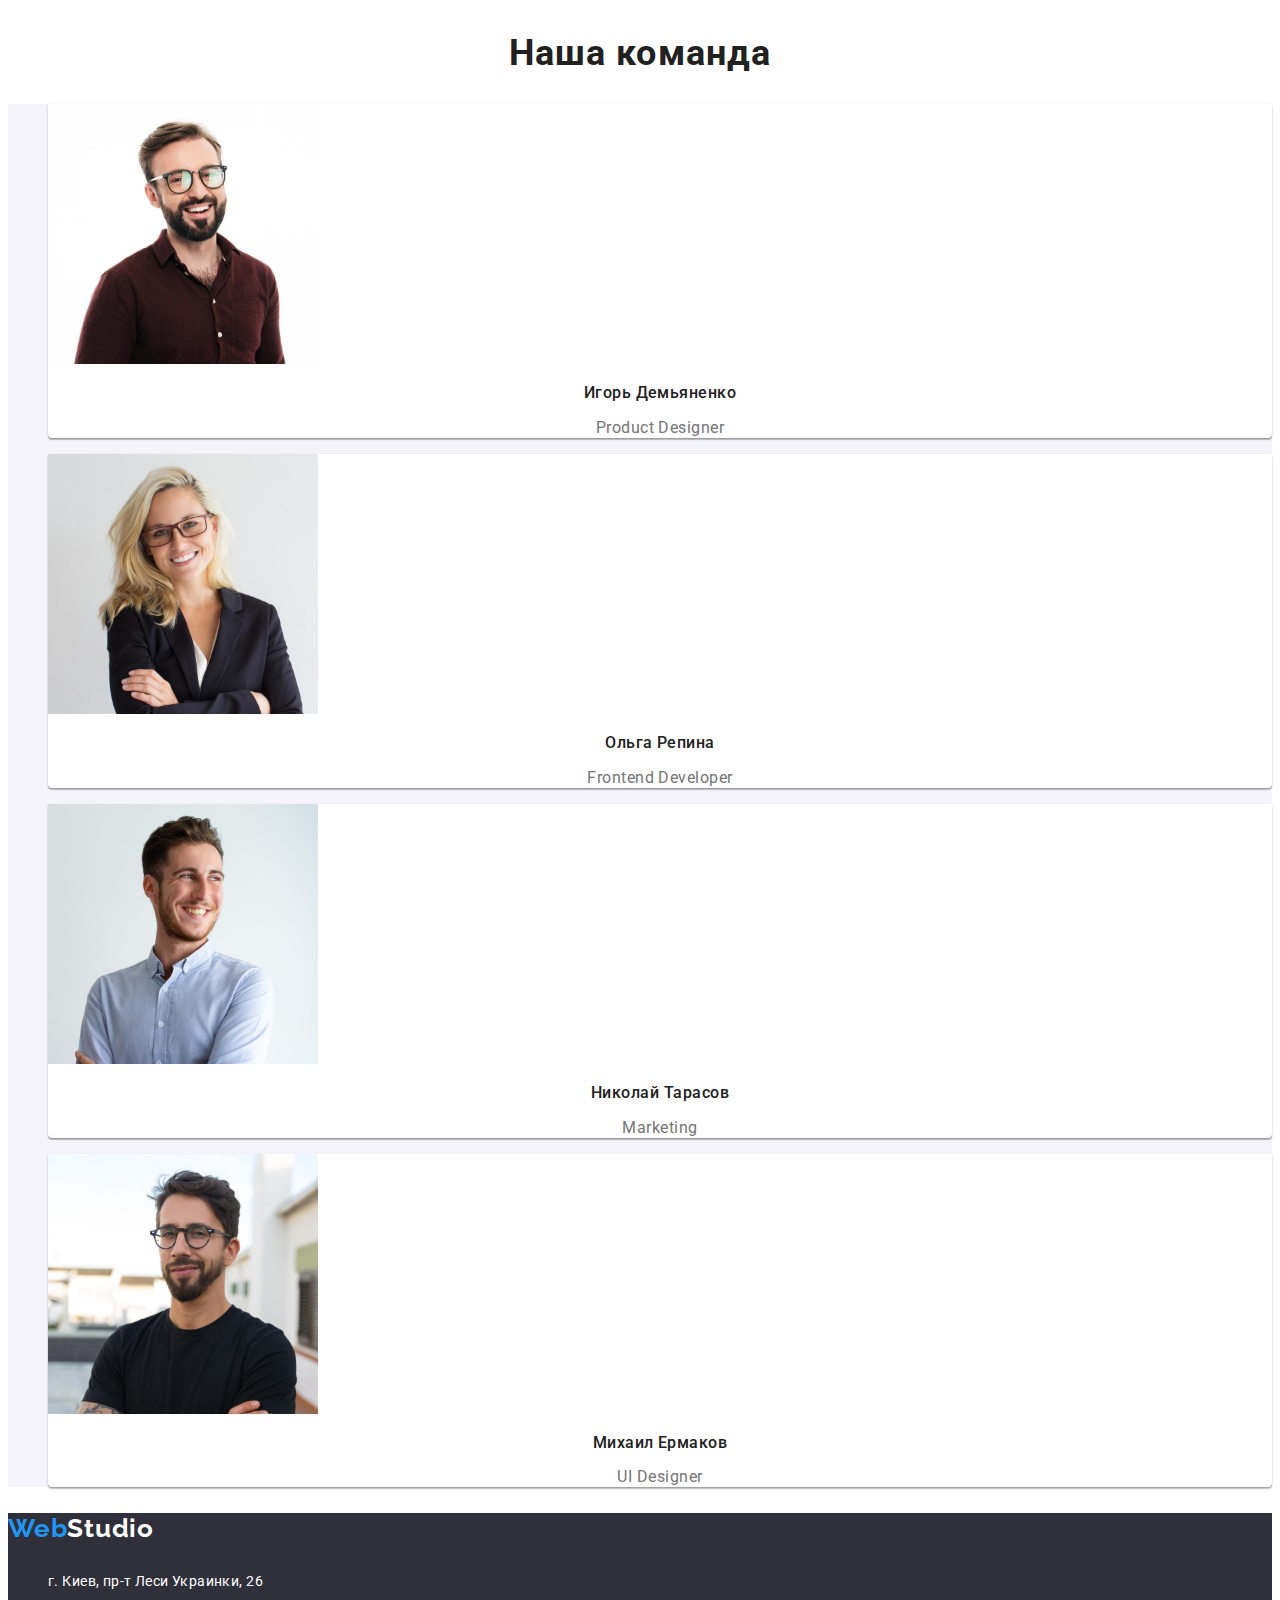
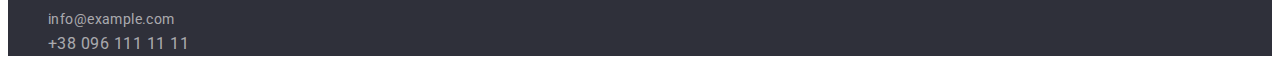
==== commit 8ad45915: "Add files via upload" ====
--- a/index.html
+++ b/index.html
@@ -34,7 +34,7 @@
       </section>
 
       <section>
-        <ul class="list">
+        <ul class="list-items">
           <li class="list-item">
             <h3 class="subheader">Внимание к деталям</h3>
             <p class="description">Идейные соображения, а также начало повседневной работы по формированию позиции.</p>
--- a/css/style.css
+++ b/css/style.css
@@ -1,5 +1,8 @@
 :root {
     --main-bg-color:#2F303A;
+    --title-color: #212121;
+    --descp-color:#757575;
+    --button-bg-color: #2196F3;
   }
 body{
     font-family: 'Roboto';
@@ -30,7 +33,7 @@
 text-align: center;
 letter-spacing: 0.03em;
 
-color: #212121;
+color: var(--title-color);
 }
 .subheader{
 font-weight: 700;
@@ -38,7 +41,7 @@
 line-height: 1.14;
 letter-spacing: 0.03em;
 text-transform: uppercase;
-color: #212121;
+color: var(--title-color);
 
 
 }
@@ -47,14 +50,14 @@
 line-height: 1.7;
 letter-spacing: 0.03em;
 
-color: #757575;
+color: var(--descp-color);
 
 
 }
 .phone{
 
 text-decoration: none;
-color: #757575;
+color: var(--descp-color);
 font-size: 1.7;
 line-height: 24px;
 letter-spacing: 0.03em;
@@ -63,7 +66,7 @@
 
 .button{
     
-background: #2196F3;
+background: var(--button-bg-color) ;
 border-radius: 4px;
 outline: none;
   cursor: pointer;
@@ -91,7 +94,7 @@
 /* identical to box height */
 letter-spacing: 0.03em;
 
-color: #2196F3;
+color: var(--button-bg-color);
 
 }
 .container
@@ -101,12 +104,13 @@
 box-sizing: border-box;
 }
 .list{
+    list-style: none;
 font-weight: 500;
 font-size: 14px;
 line-height: 1.14;
 letter-spacing: 0.02em;
 
-color: #212121;
+color: var(--title-color);
 }
 .footer{
     background: var(--main-bg-color)
@@ -127,7 +131,7 @@
 line-height: 1.18;
 text-align: center;
 letter-spacing: 0.03em;
-color: #212121;
+color: var(--title-color);
 }
 .member-role{
 font-size: 16px;
@@ -135,7 +139,7 @@
 text-align: center;
 letter-spacing: 0.03em;
 
-color: #757575;
+color: var(--descp-color);
 
 
 }
@@ -153,7 +157,7 @@
     line-height: 1.6;
     text-align: center;
     letter-spacing: 0.03em;
-    color: #212121;
+    color: var(--title-color);
     cursor: pointer;
     border: none;
 }
@@ -164,10 +168,10 @@
 text-align: center;
 letter-spacing: 0.03em;
 
-color: #212121;
+color: var(--title-color);
 }
 .active-button{
-  background: #2196F3;
+  background: var(--button-bg-color);
   color: #FFFFFF;
  box-shadow: 0px 3px 1px rgba(0, 0, 0, 0.1), 0px 1px 2px rgba(0, 0, 0, 0.08), 0px 2px 2px rgba(0, 0, 0, 0.12);
   border-radius: 4px;
@@ -180,7 +184,7 @@
     
 }
 .filter-button:active{
-    background: #2196F3;
+    background: var(--button-bg-color);
     color: #FFFFFF;
 box-shadow: 0px 3px 1px rgba(0, 0, 0, 0.1), 0px 1px 2px rgba(0, 0, 0, 0.08), 0px 2px 2px rgba(0, 0, 0, 0.12);
 border-radius: 4px;
@@ -199,19 +203,18 @@
 box-sizing: border-box;
 }
 .item-header{
-    font-style: normal;
-    font-weight: 700;
+   
     font-size: 18px;
     line-height: 2;
    letter-spacing: 0.06em;
-    color: #212121;}
+    color: var(--title-color);}
     .item-name{
         font-style: normal;
 font-weight: 400;
 font-size: 16px;
 line-height: 1.8;
 letter-spacing: 0.03em;
-color: #757575;
+color: var(--descp-color);
     }
 .adress{
 font-style: normal;
@@ -234,21 +237,16 @@
 
 
 }
-
-.list{
-    list-style: none;
-    font-weight: 500;
-    font-size: 14px;
-    line-height: 1.14;
-    letter-spacing: 0.02em;
-    
-    color: #212121;}
+.list-item{
+    list-style: none;
+}
+
   
 .contacts{
     list-style: none;
     text-decoration: none;
     font-style: normal;
-
+    
 }
 .contact{
     text-decoration: none;
@@ -257,33 +255,31 @@
 font-size: 14px;
 line-height: 1.14;
 letter-spacing: 0.02em;
-
-color: #212121;
+color: var(--descp-color);
 }
 .link:hover{
-    color: #2196F3;
+    color: var(--button-bg-color);
 
 }
 .contact:hover{
-    color: #2196F3;
+    color: var(--button-bg-color);
 }
 .contact:focus{
-    color: #2196F3;
+    color: var(--button-bg-color);
 }
 
 .link{
     text-decoration: none;
-    font-family: 'Roboto';
 font-style: normal;
 font-weight: 500;
 font-size: 14px;
 line-height: 1.14;
 letter-spacing: 0.02em;
 
-color: #212121;
+color: var(--title-color);
 }
 .active{
-    color: #2196F3;
+    color: var(--button-bg-color);
     }
     .team-cards{
         background: #F5F4FA;
@@ -293,6 +289,6 @@
         list-style: none;
     }
     .link:focus{
-        color: #2196F3;
+        color: var(--button-bg-color);
 
     }